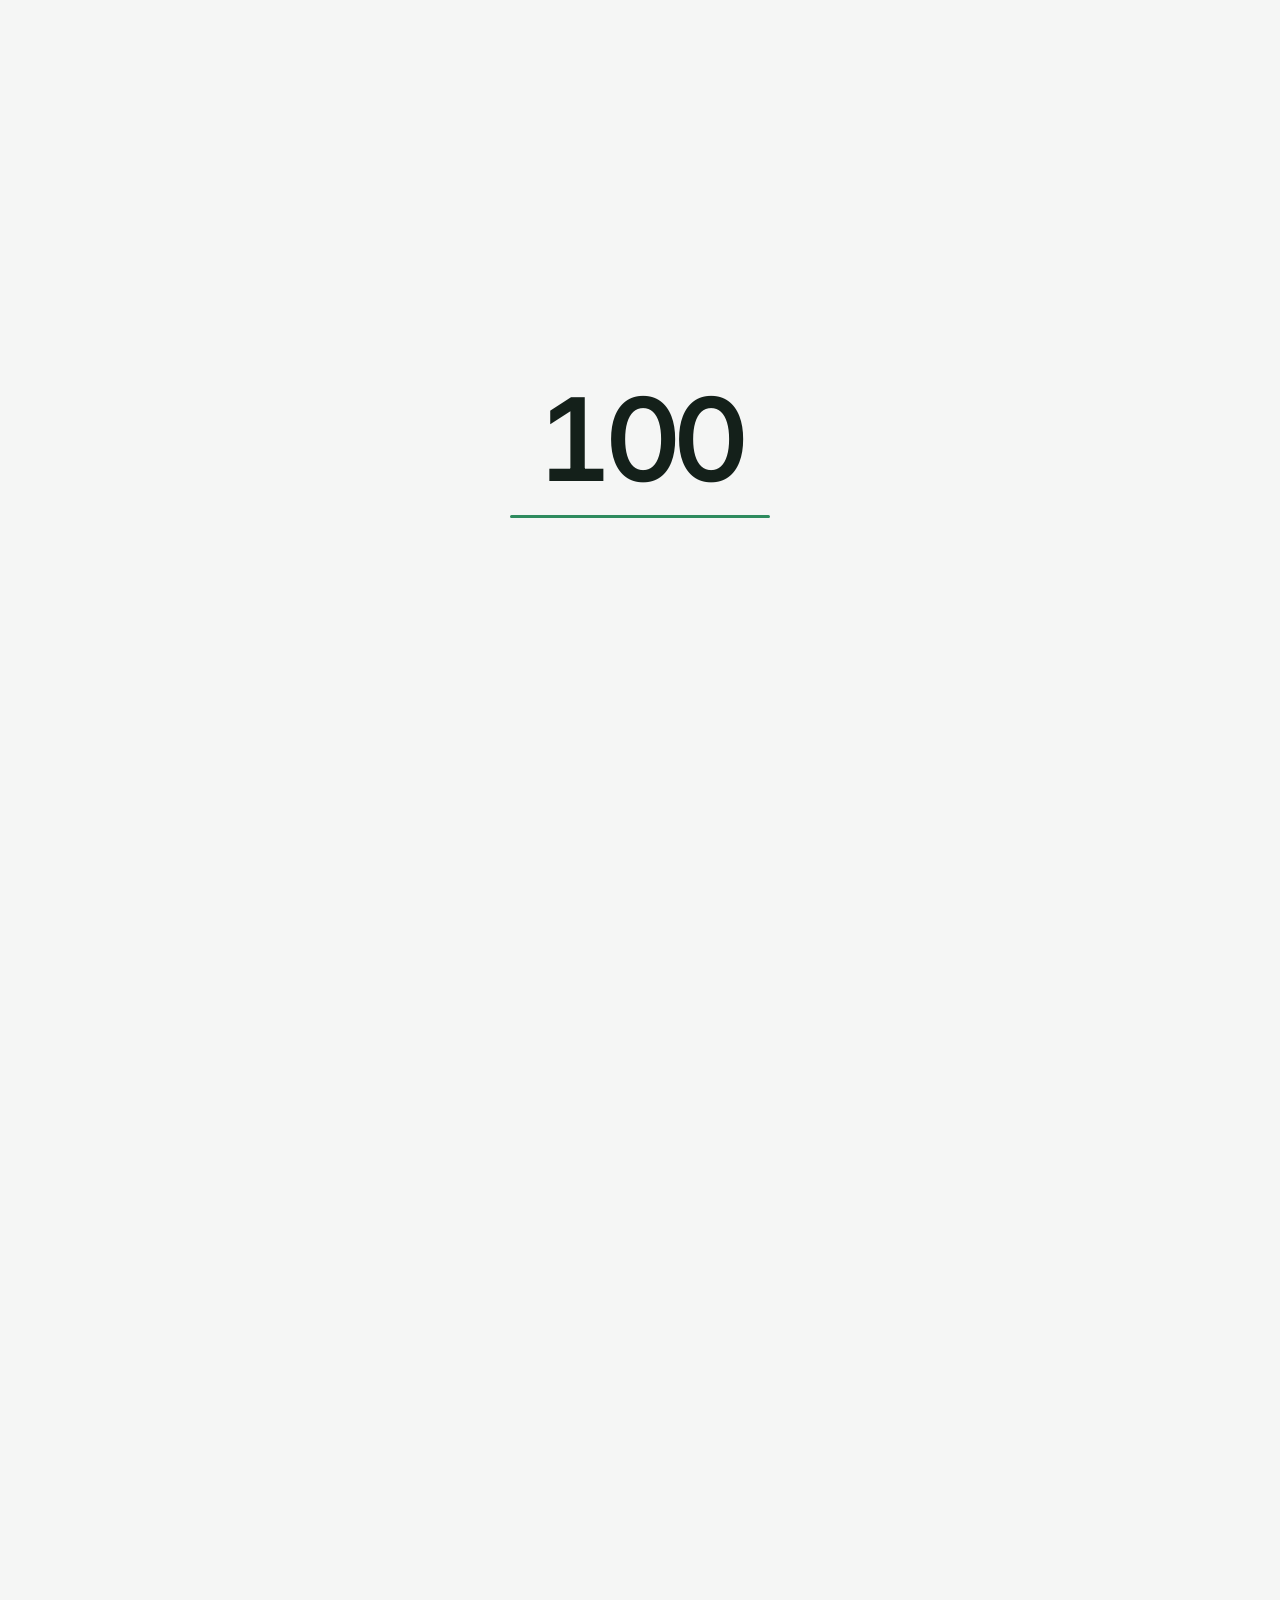
==== index.html @ 6e3428ca "file name changed" ====
<!DOCTYPE html>
<html lang="en">

<head>
    <meta charset="utf-8">
    <meta name="viewport" content="width=device-width, initial-scale=1, viewport-fit=cover">
    <title>Leecycle: waste, handled</title>
    <link rel="stylesheet" href="https://fonts.googleapis.com/css2?family=Inter:wght@400;500;600&display=swap">
    <style>
        :root {
            --hh: calc(64px + env(safe-area-inset-top, 0px));
            --bg: #f5f6f5;
            --ink: #14201a;
            --mute: #5d6b63;
            --g: #2e8b5e;
            --g2: #1d5a40;
            --mint: #d7efe2;
            --card: #fff;
            --line: rgba(20, 32, 26, .12);
            --glass: rgba(245, 246, 245, .74);
            color-scheme: light;
            box-sizing: border-box;
            padding-top: env(safe-area-inset-top, 0px);
            padding-bottom: env(safe-area-inset-bottom, 0px)
        }

        html {
            scroll-padding-top: env(safe-area-inset-top, 0px)
        }

        * {
            box-sizing: border-box;
            margin: 0
        }

        body {
            background: var(--bg);
            color: var(--ink);
            font: 400 17px/1.5 Inter, -apple-system, "SF Pro Text", "Helvetica Neue", Arial, sans-serif;
            -webkit-font-smoothing: antialiased;
            overflow-x: hidden
        }

        a {
            color: inherit;
            text-decoration: none
        }

        a:focus-visible,
        button:focus-visible {
            outline: 2px solid var(--g);
            outline-offset: 3px
        }

        /* preloader */
        #pre {
            position: fixed;
            inset: 0;
            z-index: 50;
            background: var(--bg);
            display: flex;
            flex-direction: column;
            align-items: center;
            justify-content: center;
            gap: 18px;
            transition: opacity .7s, visibility .7s
        }

        #pre.off {
            opacity: 0;
            visibility: hidden
        }

        #pre b {
            font: 600 clamp(48px, 9vw, 120px)/1 Inter, sans-serif;
            letter-spacing: -.05em;
            font-variant-numeric: tabular-nums
        }

        #pre i {
            display: block;
            width: min(260px, 60vw);
            height: 3px;
            border-radius: 3px;
            background: var(--line);
            overflow: hidden
        }

        #pre i u {
            display: block;
            height: 100%;
            width: 0;
            background: var(--g);
            transition: width .2s
        }

        /* header */
        header {
            height: var(--hh);
            position: fixed;
            top: 0;
            left: 0;
            right: 0;
            z-index: 20;
            padding: calc(14px + env(safe-area-inset-top, 0px)) clamp(18px, 4vw, 56px) 14px;
            display: flex;
            align-items: center;
            justify-content: space-between;
            background: var(--glass);
            backdrop-filter: saturate(180%) blur(18px);
            -webkit-backdrop-filter: saturate(180%) blur(18px);
            border-bottom: 1px solid var(--line);
            transform: translateY(-100%);
            transition: transform .9s .5s cubic-bezier(.2, .7, .2, 1)
        }

        .go header {
            transform: none
        }

        .logo {
            display: flex;
            align-items: center;
            gap: 10px;
            font-weight: 600;
            font-size: 19px;
            letter-spacing: -.02em
        }

        nav {
            display: flex;
            gap: 30px;
            font-size: 14px;
            color: var(--mute)
        }

        nav a:hover {
            color: var(--ink)
        }

        .pill {
            background: var(--ink);
            color: var(--bg);
            font-size: 14px;
            font-weight: 500;
            padding: 9px 18px;
            border-radius: 99px
        }

        /* story */
        #story {
            height: 1900vh;
            position: relative;
            margin-top: 64px
        }

        .stage {
            position: sticky;
            top: var(--hh);
            height: calc(100vh - var(--hh));
            overflow: hidden
        }

        #cv {
            position: absolute;
            inset: 0;
            width: 100%;
            height: 100%;
            display: block;
            z-index: 0;
            will-change: transform
        }

        .beat {
            position: absolute;
            top: 50%;
            width: min(25vw, 380px);
            z-index: 2;
            opacity: 0;
            margin-top: -10vh;
            will-change: transform, opacity
        }

        .beat.l {
            left: clamp(22px, 4vw, 72px)
        }

        .beat.r {
            right: clamp(22px, 4vw, 72px);
            text-align: left
        }

        .beat h2,
        .beat h1 {
            font-weight: 600;
            letter-spacing: -.05em;
            line-height: .96;
            font-size: clamp(34px, 4.4vw, 78px)
        }

        .beat h1 {
            font-size: clamp(40px, 4.8vw, 84px)
        }

        .beat p {
            margin-top: 22px;
            color: var(--mute);
            font-size: clamp(16px, 1.25vw, 20px);
            max-width: 30ch
        }

        .beat {
            color: #fff;
            text-shadow: 0 2px 24px rgba(0, 0, 0, .28)
        }

        .beat::before {
            content: "";
            position: absolute;
            top: -70vh;
            bottom: -70vh;
            width: 54vw;
            z-index: -1;
            pointer-events: none
        }

        .beat.l::before {
            left: -120px;
            background: linear-gradient(90deg, rgba(5, 26, 16, .68), rgba(5, 26, 16, .36) 55%, transparent)
        }

        .beat.r::before {
            right: -120px;
            background: linear-gradient(270deg, rgba(5, 26, 16, .68), rgba(5, 26, 16, .36) 55%, transparent)
        }

        .beat p {
            color: rgba(255, 255, 255, .88) !important
        }

        .btn.o {
            color: #fff !important;
            box-shadow: inset 0 0 0 1.5px rgba(255, 255, 255, .8)
        }

        #rail {
            position: absolute;
            right: clamp(10px, 1.4vw, 24px);
            top: 24%;
            bottom: 24%;
            width: 2px;
            background: rgba(255, 255, 255, .35);
            z-index: 3;
            border-radius: 2px;
            overflow: hidden
        }

        #rail i {
            display: block;
            height: 100%;
            background: #fff;
            transform-origin: top;
            transform: scaleY(0)
        }

        .s>*:not(svg) {
            position: relative
        }

        .ln {
            display: block;
            overflow: hidden;
            padding-bottom: .08em
        }

        .ln span {
            display: block;
            transform: translateY(110%);
            transition: transform 1.1s cubic-bezier(.2, .8, .2, 1)
        }

        .go .ln span {
            transform: none
        }

        .go .ln:nth-child(2) span {
            transition-delay: .12s
        }

        .go .ln:nth-child(3) span {
            transition-delay: .24s
        }

        .btns {
            display: flex;
            gap: 12px;
            margin-top: 28px;
            flex-wrap: wrap
        }

        .btn {
            background: var(--g);
            color: #fff;
            padding: 13px 24px;
            border-radius: 99px;
            font-weight: 500;
            font-size: 16px
        }

        .btn.o {
            background: transparent;
            color: var(--g2);
            box-shadow: inset 0 0 0 1.5px var(--g)
        }

        .hint {
            color: #fff !important;
            text-shadow: 0 1px 10px rgba(0, 0, 0, .55)
        }

        .hint {
            position: absolute;
            bottom: calc(22px + env(safe-area-inset-bottom, 0px));
            right: clamp(22px, 4vw, 72px);
            z-index: 3;
            font-size: 13px;
            color: var(--mute);
            display: flex;
            flex-direction: column;
            align-items: center;
            gap: 8px;
            transition: opacity .4s
        }

        .hint s {
            width: 1.5px;
            height: 34px;
            background: linear-gradient(var(--g), transparent);
            animation: dr 1.8s infinite
        }

        @keyframes dr {
            0% {
                transform: scaleY(0);
                transform-origin: top
            }

            50% {
                transform: scaleY(1);
                transform-origin: top
            }

            51% {
                transform-origin: bottom
            }

            100% {
                transform: scaleY(0);
                transform-origin: bottom
            }
        }

        /* sections */
        section.s {
            position: relative;
            padding: clamp(90px, 14vw, 200px) clamp(22px, 5vw, 84px)
        }

        .s h2 {
            font-size: clamp(40px, 6.4vw, 104px);
            font-weight: 600;
            letter-spacing: -.05em;
            line-height: .98;
            max-width: 14ch
        }

        .rows {
            margin-top: clamp(50px, 7vw, 100px);
            margin-left: auto;
            width: min(100%, 780px)
        }

        .row {
            display: grid;
            grid-template-columns: 1fr 1.6fr;
            gap: 24px;
            padding: 30px 0;
            border-top: 1px solid var(--line)
        }

        .row h3 {
            font-size: 24px;
            font-weight: 600;
            letter-spacing: -.03em
        }

        .row p {
            color: var(--mute)
        }

        .stats {
            display: flex;
            gap: clamp(30px, 7vw, 120px);
            flex-wrap: wrap;
            margin-top: clamp(60px, 8vw, 120px)
        }

        .stats b {
            display: block;
            font-size: clamp(44px, 6vw, 92px);
            font-weight: 600;
            letter-spacing: -.05em;
            line-height: 1
        }

        .stats span {
            color: var(--mute);
            font-size: 15px
        }

        .steps {
            display: grid;
            grid-template-columns: repeat(3, 1fr);
            gap: clamp(20px, 3vw, 48px);
            margin-top: clamp(50px, 7vw, 100px)
        }

        .steps div {
            border-top: 2px solid var(--g);
            padding-top: 22px
        }

        .steps i {
            font-style: normal;
            color: var(--g2);
            font-weight: 600
        }

        .steps h3 {
            font-size: 28px;
            font-weight: 600;
            letter-spacing: -.03em;
            margin: 10px 0
        }

        .steps p {
            color: var(--mute)
        }

        .big {
            font-size: clamp(30px, 4.4vw, 72px);
            font-weight: 600;
            letter-spacing: -.045em;
            line-height: 1.04;
            max-width: 20ch
        }

        summary {
            font-size: 22px;
            font-weight: 600;
            letter-spacing: -.02em;
            cursor: pointer;
            list-style: none;
            grid-column: 1/-1
        }

        details.row {
            display: block
        }

        details p {
            margin-top: 12px;
            max-width: 52ch
        }

        .cta {
            margin: 0 clamp(14px, 3vw, 48px);
            border-radius: 32px;
            background: var(--ink);
            color: var(--bg);
            text-align: center;
            padding: clamp(70px, 10vw, 150px) 24px;
            position: relative;
            overflow: hidden
        }

        .cta h2 {
            margin: 0 auto;
            max-width: 12ch
        }

        .cta p {
            margin: 22px auto 0;
            opacity: .7;
            max-width: 36ch
        }

        .cta .btns {
            justify-content: center
        }

        .cta .btn {
            background: var(--g);
            color: #06210f
        }

        footer {
            padding: 80px clamp(22px, 5vw, 84px) calc(40px + env(safe-area-inset-bottom, 0px));
            display: grid;
            grid-template-columns: 1.6fr 1fr 1fr 1fr;
            gap: 40px;
            font-size: 14px
        }

        footer p,
        footer a {
            color: var(--mute)
        }

        footer a {
            display: block;
            margin-top: 10px
        }

        footer a:hover {
            color: var(--ink)
        }

        footer h4 {
            font-weight: 600;
            font-size: 14px
        }

        .fine {
            grid-column: 1/-1;
            border-top: 1px solid var(--line);
            padding-top: 24px;
            color: var(--mute);
            display: flex;
            justify-content: space-between;
            flex-wrap: wrap;
            gap: 10px
        }

        @media(max-width:820px) {
            nav {
                display: none
            }

            #cv {
                inset: auto;
                top: 0;
                left: 0;
                height: 92vw
            }

            .beat {
                top: auto;
                bottom: calc(3vh + env(safe-area-inset-bottom, 0px));
                width: auto;
                left: 14px !important;
                right: 14px !important;
                margin: 0
            }

            .beat {
                color: var(--ink);
                text-shadow: none
            }

            .beat::before {
                display: none
            }

            .beat p {
                color: var(--mute) !important
            }

            .btn.o {
                color: var(--g2) !important;
                box-shadow: inset 0 0 0 1.5px var(--g)
            }

            #rail {
                display: none
            }

            .beat h1 {
                font-size: clamp(44px, 13vw, 70px)
            }

            .beat h2 {
                font-size: clamp(34px, 10vw, 56px)
            }

            .beat p {
                margin-top: 10px;
                font-size: 15px
            }

            footer {
                grid-template-columns: 1fr 1fr
            }

            .row {
                grid-template-columns: 1fr
            }

            .steps {
                grid-template-columns: 1fr
            }
        }

        @media(prefers-reduced-motion:reduce) {
            .ln span {
                transition: none
            }

            .hint s {
                animation: none
            }
        }
    </style>
</head>

<body>
    <div id="pre" aria-live="polite"><b id="pn">0</b><i><u id="pb"></u></i></div>
    <header>
        <a class="logo" href="#top"><svg width="30" height="30" viewBox="0 0 32 32" aria-hidden="true">
                <circle cx="16" cy="16" r="16" fill="#1f9d55" />
                <path d="M10 17a6 6 0 0 1 10-4.5M22 15a6 6 0 0 1-10 4.5" stroke="#fff" stroke-width="2.4" fill="none"
                    stroke-linecap="round" />
                <path d="M20.5 8.5v4.5H16M11.5 23.5V19H16" stroke="#fff" stroke-width="2.4" fill="none"
                    stroke-linecap="round" stroke-linejoin="round" />
            </svg>Leecycle</a>
        <nav><a href="#story">Product</a><a href="#how">How it works</a><a href="#numbers">Impact</a><a
                href="#faq">FAQ</a></nav>
        <a class="pill" href="#contact">Book a demo</a>
    </header>
    <main id="top">
        <div id="story">
            <div class="stage">
                <canvas id="cv" role="img"
                    aria-label="The Leecycle mascot suits up and transforms into the Leecycle truck"></canvas>
                <div class="beat l" data-s="0" data-e=".14" data-hero>
                    <div class="in">
                        <h1><span class="ln"><span>Waste,</span></span><span class="ln"><span>handled.</span></span>
                        </h1>
                        <p>Smarter collection for cities, campuses and businesses. Keep scrolling and watch it come to
                            life.</p>
                    </div>
                </div>
                <div class="beat r" data-s=".16" data-e=".31">
                    <div class="in">
                        <h2>Suited up for every pickup.</h2>
                        <p>Live bin sensors tell each crew where to go first, so no truck drives to a half-empty bin.
                        </p>
                    </div>
                </div>
                <div class="beat l" data-s=".33" data-e=".48">
                    <div class="in">
                        <h2>Built from the ground up.</h2>
                        <p>Every route runs on one platform: bins, trucks, crews and reports in the same place.</p>
                    </div>
                </div>
                <div class="beat r" data-s=".50" data-e=".65">
                    <div class="in">
                        <h2>One system. Every route.</h2>
                        <p>Routes rebuild each morning from real fill levels, traffic and crew availability.</p>
                    </div>
                </div>
                <div class="beat l" data-s=".67" data-e=".82">
                    <div class="in">
                        <h2>Smarter by design.</h2>
                        <p>Every pickup is logged and reported automatically. Less paperwork, cleaner streets.</p>
                    </div>
                </div>
                <div class="beat r" data-s=".84" data-e="1" data-last>
                    <div class="in">
                        <h2>Ready for the road.</h2>
                        <p>See Leecycle run on your own routes.</p>
                        <div class="btns"><a class="btn" href="#contact">Book a demo</a><a class="btn o"
                                href="#features">How it works</a></div>
                    </div>
                </div>
                <div id="rail"><i id="rf"></i></div>
                <div class="hint" id="hint"><span>Scroll</span><s></s></div>
            </div>
        </div>

        <section class="s" id="features">
            <svg class="sk" id="sn2"
                style="position:absolute;left:0;top:0;width:100%;height:100%;overflow:visible;pointer-events:none"
                viewBox="0 0 1000 800" preserveAspectRatio="none" aria-hidden="true">
                <path id="p3" d="M-40 80 C 200 -20, 300 300, 520 260 S 800 120, 900 400 S 700 700, 1060 720" fill="none"
                    stroke="var(--mint)" stroke-width="36" stroke-linecap="round" vector-effect="non-scaling-stroke" />
            </svg>
            <h2 style="position:relative">Built for every route.</h2>
            <div class="rows" style="position:relative">
                <div class="row">
                    <h3>Know before you go</h3>
                    <p>Sensors in every bin report how full they are, so crews collect what needs collecting and skip
                        what doesn’t.</p>
                </div>
                <div class="row">
                    <h3>Routes that rebuild</h3>
                    <p>Leecycle plans the day’s routes from live fill levels, traffic and crew availability, and updates
                        them as things change.</p>
                </div>
                <div class="row">
                    <h3>Reports without effort</h3>
                    <p>Every pickup is logged with a time, a place and a weight. Share monthly reports with a single
                        link.</p>
                </div>
            </div>
            <div class="stats" id="numbers" style="position:relative">
                <div><b>30%</b><span>fewer kilometres driven</span></div>
                <div><b>2×</b><span>faster reporting</span></div>
                <div><b>0</b><span>missed pickups on tracked routes</span></div>
            </div>
        </section>

        <section class="s" id="how">
            <svg class="sk"
                style="position:absolute;left:0;top:0;width:100%;height:100%;overflow:visible;pointer-events:none"
                viewBox="0 0 1000 600" preserveAspectRatio="none" aria-hidden="true">
                <path d="M1060 90 C 820 -30 560 230 700 330 C 840 420 960 220 780 150 C 560 70 300 330 -40 270"
                    fill="none" stroke="var(--g)" stroke-width="14" stroke-linecap="round"
                    vector-effect="non-scaling-stroke" opacity=".55" />
            </svg>
            <h2>From bin to report in three steps.</h2>
            <div class="steps">
                <div><i>1</i>
                    <h3>Connect</h3>
                    <p>Fit a small sensor to each bin. It takes about a minute and needs no wiring.</p>
                </div>
                <div><i>2</i>
                    <h3>Collect</h3>
                    <p>Crews get a route that updates through the day, so they only stop where a bin is ready.</p>
                </div>
                <div><i>3</i>
                    <h3>Report</h3>
                    <p>Pickup logs, weights and savings build themselves into a report you can share.</p>
                </div>
            </div>
        </section>
        <section class="s" id="who">
            <p class="big">For city teams, campuses, housing communities and the businesses that keep them running.</p>
            <div class="rows">
                <div class="row">
                    <h3>Cities</h3>
                    <p>Plan collection across wards and share clear service reports with residents.</p>
                </div>
                <div class="row">
                    <h3>Campuses</h3>
                    <p>Cover every building with fewer trips and quieter early mornings.</p>
                </div>
                <div class="row">
                    <h3>Businesses</h3>
                    <p>Prove your recycling numbers without chasing spreadsheets.</p>
                </div>
            </div>
        </section>
        <section class="s" id="quote">
            <svg class="sk"
                style="position:absolute;left:0;top:0;width:100%;height:100%;overflow:visible;pointer-events:none"
                viewBox="0 0 1000 600" preserveAspectRatio="none" aria-hidden="true">
                <path d="M-40 560 C 200 700 320 280 520 380 S 800 740 1060 380" fill="none" stroke="var(--mint)"
                    stroke-width="54" stroke-linecap="round" vector-effect="non-scaling-stroke" opacity="1" />
            </svg>
            <blockquote class="big">“Our crews stopped guessing. They drive to what’s full, and the reports write
                themselves.”</blockquote>
            <p style="margin-top:28px;color:var(--mute)">Operations lead, sample customer</p>
        </section>
        <section class="s" id="faq">
            <h2>Questions, answered.</h2>
            <div class="rows">
                <details class="row">
                    <summary>How long does setup take?</summary>
                    <p>Most teams are collecting on live routes within a week of the first sensor going on a bin.</p>
                </details>
                <details class="row">
                    <summary>Does it work with our existing trucks?</summary>
                    <p>Yes. Leecycle runs on any phone or tablet in the cab, so there’s nothing to install on the truck.
                    </p>
                </details>
                <details class="row">
                    <summary>Can we start with a few routes?</summary>
                    <p>Start with one route and add more when you’re ready. Pricing grows with you.</p>
                </details>
                <details class="row">
                    <summary>Who sees the data?</summary>
                    <p>Only the people you invite. You can export or delete your data at any time.</p>
                </details>
            </div>
        </section>

        <div class="cta" id="contact">
            <h2>Make your next pickup the easy one.</h2>
            <p>Tell us about your routes and we’ll show you what Leecycle can do in 20 minutes.</p>
            <div class="btns"><a class="btn" href="mailto:hello@leecycle.example">Book a demo</a></div>
        </div>
    </main>
    <footer>
        <div><a class="logo" href="#top" style="margin:0;color:var(--ink)">Leecycle</a>
            <p style="margin-top:14px;max-width:30ch">Smarter waste collection, built for the people who keep cities
                clean.</p>
        </div>
        <div>
            <h4>Product</h4><a href="#story">Overview</a><a href="#features">How it works</a><a
                href="#numbers">Impact</a>
        </div>
        <div>
            <h4>Company</h4><a href="#top">About</a><a href="#top">Careers</a><a href="#top">News</a>
        </div>
        <div>
            <h4>Contact</h4><a href="mailto:hello@leecycle.example">hello@leecycle.example</a><a href="#contact">Book a
                demo</a>
        </div>
        <div class="fine"><span>© 2026 Leecycle</span><span>Privacy · Terms</span></div>
    </footer>
    <script>
        const VID = "/_blob/b87059564c64f5544b1b62de376a21be", FR = 263, FPS = 24;
        const $ = s => document.querySelector(s), cl = (v, a, b) => Math.min(b, Math.max(a, v)), sm = v => { v = cl(v, 0, 1); return v * v * (3 - 2 * v) };
        const RM = matchMedia('(prefers-reduced-motion:reduce)').matches;
        const cv = $('#cv'), cx = cv.getContext('2d'), vd = document.createElement('video');
        vd.muted = true; vd.playsInline = true; vd.preload = 'auto'; vd.setAttribute('playsinline', '');
        let started = false, want = .5 / FPS, busy = false;
        function prog(v) { $('#pn').textContent = v; $('#pb').style.width = v + '%' }
        const xr = new XMLHttpRequest(); xr.open('GET', VID); xr.responseType = 'blob';
        xr.onprogress = e => { if (e.lengthComputable) prog(Math.round(e.loaded / e.total * 100)) };
        xr.onload = () => { vd.src = URL.createObjectURL(xr.response) }; xr.onerror = () => { vd.src = VID }; xr.send();
        vd.addEventListener('loadeddata', () => { prog(100); busy = true; vd.currentTime = want });
        vd.addEventListener('seeked', () => { busy = false; if (!started) { start(); return } paint(); if (Math.abs(vd.currentTime - want) > .01) go() });
        function go() { busy = true; vd.currentTime = want }
        function fit() { const r = cv.getBoundingClientRect(), d = Math.min(devicePixelRatio || 1, 2); cv.width = Math.round(r.width * d); cv.height = Math.round(r.height * d); cx.imageSmoothingQuality = 'high'; if (started) paint() }
        function paint() {
            const W = vd.videoWidth, H = vd.videoHeight, cw = cv.width, ch = cv.height, ar = cw / ch, vr = W / H;
            if (ar > vr) { cx.save(); cx.filter = 'blur(28px)'; cx.drawImage(vd, 0, 0, W, H, -40, -40, cw + 80, ch + 80); cx.restore(); const dw = ch * vr; cx.drawImage(vd, 0, 0, W, H, (cw - dw) / 2, 0, dw, ch) }
            else { const sw = H * ar; cx.drawImage(vd, (W - sw) / 2, 0, sw, H, 0, 0, cw, ch) }
        }
        function start() { started = true; fit(); paint(); setTimeout(() => { $('#pre').classList.add('off'); document.body.classList.add('go') }, 450) }
        addEventListener('resize', fit);
        const story = $('#story'), beats = [...document.querySelectorAll('.beat')], rf = $('#rf');
        const SK = [...document.querySelectorAll('.sk')].map(s => { const p = s.querySelector('path'), L = p.getTotalLength(); p.style.strokeDasharray = L; p.style.strokeDashoffset = L; return { p, L, sec: s.parentElement } });
        let cur = 0, mx = 0, my = 0, tx = 0, ty = 0;
        addEventListener('pointermove', e => { tx = e.clientX / innerWidth - .5; ty = e.clientY / innerHeight - .5 }, { passive: true });
        function tick() {
            const r = story.getBoundingClientRect(), H = story.offsetHeight - (innerHeight - 64), p = cl(-r.top / H, 0, 1);
            cur += (p - cur) * (RM ? 1 : .04); if (Math.abs(p - cur) < .0002) cur = p;
            mx += (tx - mx) * .06; my += (ty - my) * .06;
            if (started) { const fp = cl((cur - .03) / .87, 0, 1), w = (Math.round(fp * (FR - 1)) + .5) / FPS; if (w !== want) { want = w; if (!busy) go() } }
            cv.style.transform = 'scale(1.03) translate(' + (mx * -8) + 'px,' + (my * -5) + 'px)';
            rf.style.transform = 'scaleY(' + cur + ')';
            $('#hint').style.opacity = cur < .02 ? 1 : 0;
            beats.forEach(b => {
                const s = +b.dataset.s, e = +b.dataset.e, u = (cur - s) / (e - s), h = 'hero' in b.dataset, ls = 'last' in b.dataset,
                i = h ? 1 : sm(u / .2), o = ls ? 1 : sm((1 - u) / .2), op = u < 0 && !h ? 0 : Math.min(i, o), sd = b.classList.contains('l') ? 1 : -1;
                b.style.opacity = u > 1 ? 0 : op; b.style.transform = 'translateX(' + (-((1 - i) + (1 - o)) * 54 * sd) + 'px)';
                b.firstElementChild.style.transform = 'translate(' + (mx * 8) + 'px,' + (my * 5) + 'px)'; b.style.pointerEvents = op > .5 ? 'auto' : 'none'
            });
            SK.forEach(o => { const q = o.sec.getBoundingClientRect(), k = cl((innerHeight * .9 - q.top) / (q.height + innerHeight * .4), 0, 1); o.p.style.strokeDashoffset = o.L * (1 - sm(k * 1.2)) });
            requestAnimationFrame(tick)
        }
        requestAnimationFrame(tick);
    </script>
</body>

</html>
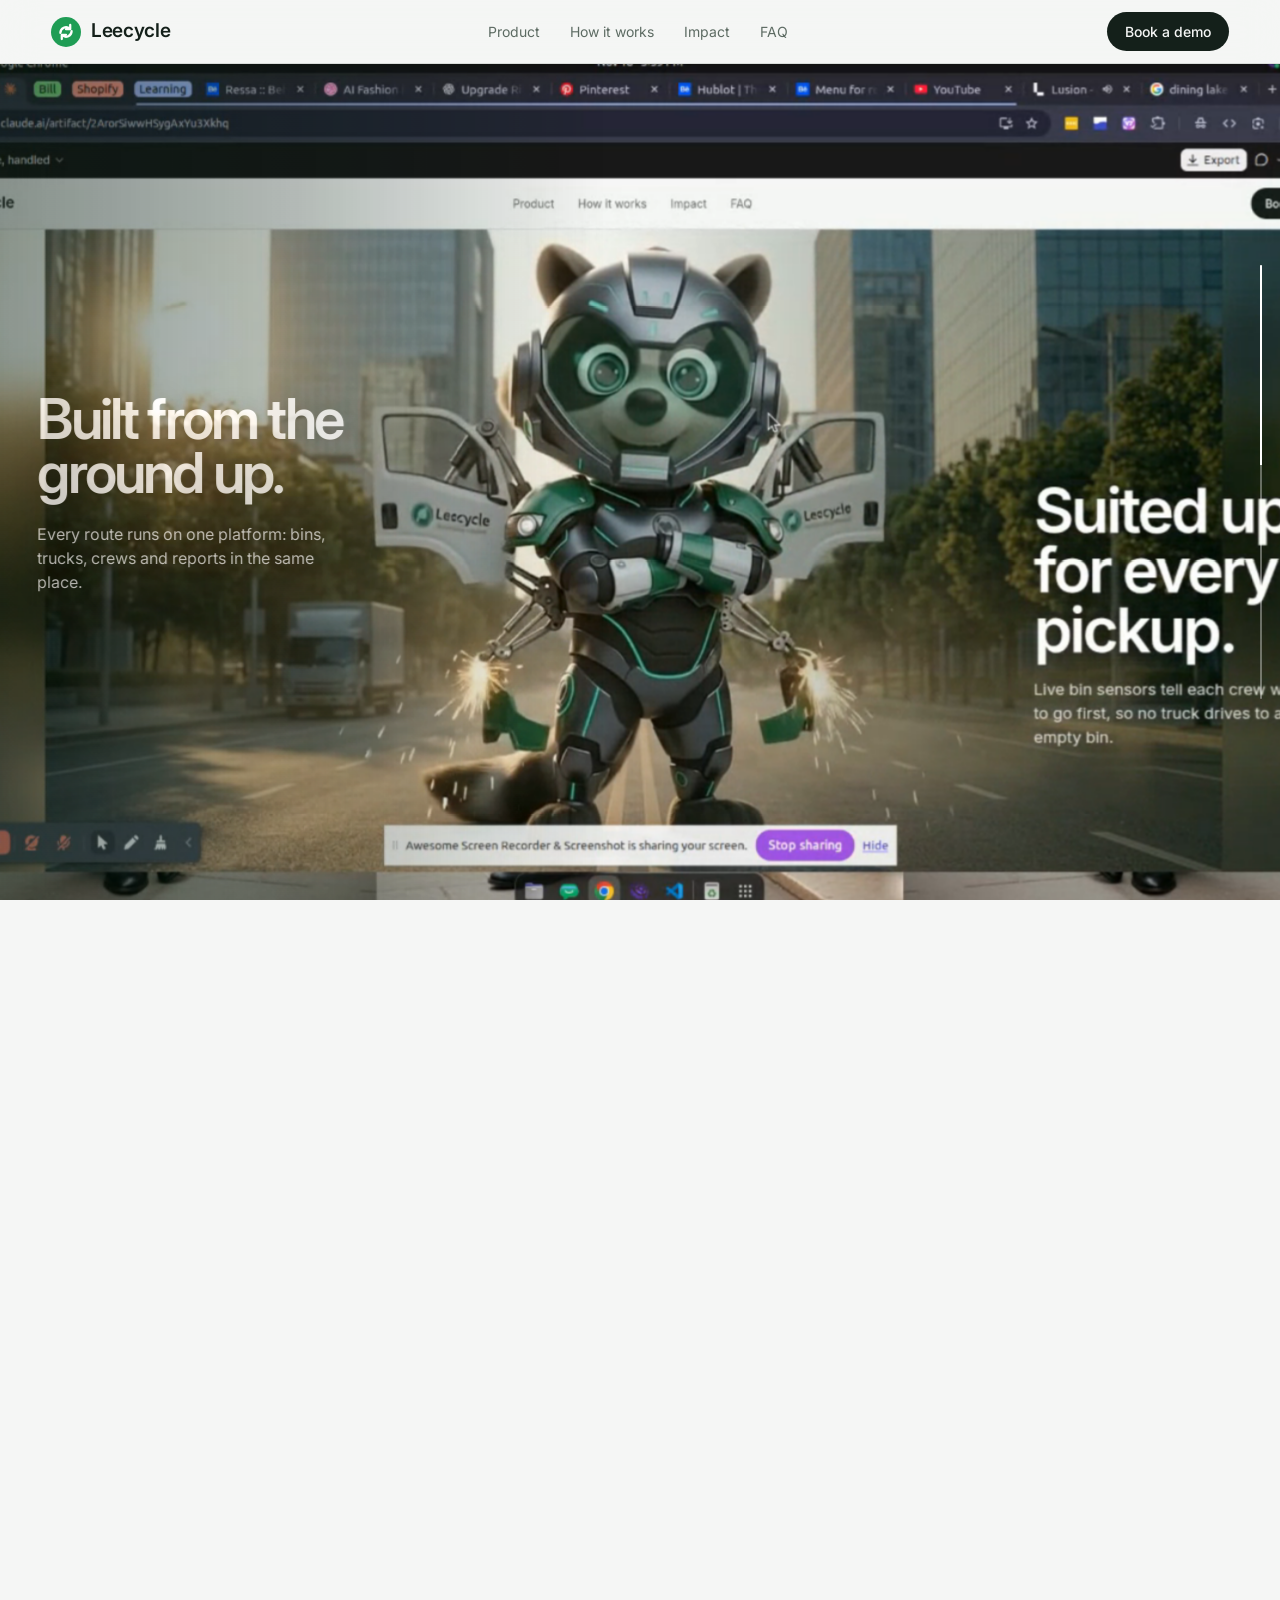
==== commit 8e1958f5: "update loader issue" ====
--- a/index.html
+++ b/index.html
@@ -158,7 +158,17 @@
             position: sticky;
             top: var(--hh);
             height: calc(100vh - var(--hh));
-            overflow: hidden
+            overflow: hidden;
+            background: var(--mint)
+        }
+
+        .media-fallback .beat {
+            color: var(--ink);
+            text-shadow: none
+        }
+
+        .media-fallback .beat p {
+            color: var(--mute) !important
         }
 
         #cv {
@@ -820,26 +830,59 @@
         <div class="fine"><span>© 2026 Leecycle</span><span>Privacy · Terms</span></div>
     </footer>
     <script>
-        const VID = "/_blob/b87059564c64f5544b1b62de376a21be", FR = 263, FPS = 24;
+        const VID = "Leecycle_%20waste%2C%20handled.webm", FR = 263, FPS = 24;
         const $ = s => document.querySelector(s), cl = (v, a, b) => Math.min(b, Math.max(a, v)), sm = v => { v = cl(v, 0, 1); return v * v * (3 - 2 * v) };
         const RM = matchMedia('(prefers-reduced-motion:reduce)').matches;
         const cv = $('#cv'), cx = cv.getContext('2d'), vd = document.createElement('video');
         vd.muted = true; vd.playsInline = true; vd.preload = 'auto'; vd.setAttribute('playsinline', '');
         let started = false, want = .5 / FPS, busy = false;
         function prog(v) { $('#pn').textContent = v; $('#pb').style.width = v + '%' }
-        const xr = new XMLHttpRequest(); xr.open('GET', VID); xr.responseType = 'blob';
-        xr.onprogress = e => { if (e.lengthComputable) prog(Math.round(e.loaded / e.total * 100)) };
-        xr.onload = () => { vd.src = URL.createObjectURL(xr.response) }; xr.onerror = () => { vd.src = VID }; xr.send();
-        vd.addEventListener('loadeddata', () => { prog(100); busy = true; vd.currentTime = want });
+        function fit() { const r = cv.getBoundingClientRect(), d = Math.min(devicePixelRatio || 1, 2); cv.width = Math.round(r.width * d); cv.height = Math.round(r.height * d); cx.imageSmoothingQuality = 'high'; if (started && vd.videoWidth) paint() }
+        function paint() {
+            const W = vd.videoWidth, H = vd.videoHeight, cw = cv.width, ch = cv.height, ar = cw / ch, vr = W / H;
+            if (!W || !H || !cw || !ch) return;
+            if (ar > vr) { cx.save(); cx.filter = 'blur(28px)'; cx.drawImage(vd, 0, 0, W, H, -40, -40, cw + 80, ch + 80); cx.restore(); const dw = ch * vr; cx.drawImage(vd, 0, 0, W, H, (cw - dw) / 2, 0, dw, ch) }
+            else { const sw = H * ar; cx.drawImage(vd, (W - sw) / 2, 0, sw, H, 0, 0, cw, ch) }
+        }
+        let startupTimer;
+        function start() {
+            prog(100);
+            if (!started) {
+                started = true;
+                clearTimeout(startupTimer);
+                fit();
+                if (!vd.videoWidth) document.body.classList.add('media-fallback');
+                document.body.classList.add('go');
+                setTimeout(() => $('#pre').classList.add('off'), 450);
+            }
+        }
+        const videoURL = new URL(VID, document.baseURI).href, xr = new XMLHttpRequest();
+        xr.open('GET', videoURL);
+        xr.responseType = 'blob';
+        xr.onprogress = e => { if (e.lengthComputable) prog(Math.min(99, Math.round(e.loaded / e.total * 100))) };
+        xr.onload = () => {
+            if ((xr.status >= 200 && xr.status < 300 || xr.status === 0) && xr.response && xr.response.size) {
+                vd.src = URL.createObjectURL(xr.response);
+            } else {
+                document.body.classList.add('media-fallback');
+                vd.src = videoURL;
+            }
+        };
+        xr.onerror = () => {
+            document.body.classList.add('media-fallback');
+            vd.src = videoURL;
+        };
+        xr.send();
+        vd.addEventListener('loadeddata', () => {
+            document.body.classList.remove('media-fallback');
+            start();
+            fit();
+            paint();
+        });
+        vd.addEventListener('error', () => { document.body.classList.add('media-fallback'); start() });
+        startupTimer = setTimeout(() => { document.body.classList.add('media-fallback'); start() }, 10000);
         vd.addEventListener('seeked', () => { busy = false; if (!started) { start(); return } paint(); if (Math.abs(vd.currentTime - want) > .01) go() });
         function go() { busy = true; vd.currentTime = want }
-        function fit() { const r = cv.getBoundingClientRect(), d = Math.min(devicePixelRatio || 1, 2); cv.width = Math.round(r.width * d); cv.height = Math.round(r.height * d); cx.imageSmoothingQuality = 'high'; if (started) paint() }
-        function paint() {
-            const W = vd.videoWidth, H = vd.videoHeight, cw = cv.width, ch = cv.height, ar = cw / ch, vr = W / H;
-            if (ar > vr) { cx.save(); cx.filter = 'blur(28px)'; cx.drawImage(vd, 0, 0, W, H, -40, -40, cw + 80, ch + 80); cx.restore(); const dw = ch * vr; cx.drawImage(vd, 0, 0, W, H, (cw - dw) / 2, 0, dw, ch) }
-            else { const sw = H * ar; cx.drawImage(vd, (W - sw) / 2, 0, sw, H, 0, 0, cw, ch) }
-        }
-        function start() { started = true; fit(); paint(); setTimeout(() => { $('#pre').classList.add('off'); document.body.classList.add('go') }, 450) }
         addEventListener('resize', fit);
         const story = $('#story'), beats = [...document.querySelectorAll('.beat')], rf = $('#rf');
         const SK = [...document.querySelectorAll('.sk')].map(s => { const p = s.querySelector('path'), L = p.getTotalLength(); p.style.strokeDasharray = L; p.style.strokeDashoffset = L; return { p, L, sec: s.parentElement } });
@@ -849,7 +892,7 @@
             const r = story.getBoundingClientRect(), H = story.offsetHeight - (innerHeight - 64), p = cl(-r.top / H, 0, 1);
             cur += (p - cur) * (RM ? 1 : .04); if (Math.abs(p - cur) < .0002) cur = p;
             mx += (tx - mx) * .06; my += (ty - my) * .06;
-            if (started) { const fp = cl((cur - .03) / .87, 0, 1), w = (Math.round(fp * (FR - 1)) + .5) / FPS; if (w !== want) { want = w; if (!busy) go() } }
+            if (started && vd.videoWidth) { const fp = cl((cur - .03) / .87, 0, 1), w = (Math.round(fp * (FR - 1)) + .5) / FPS; if (w !== want) { want = w; if (!busy) go() } }
             cv.style.transform = 'scale(1.03) translate(' + (mx * -8) + 'px,' + (my * -5) + 'px)';
             rf.style.transform = 'scaleY(' + cur + ')';
             $('#hint').style.opacity = cur < .02 ? 1 : 0;
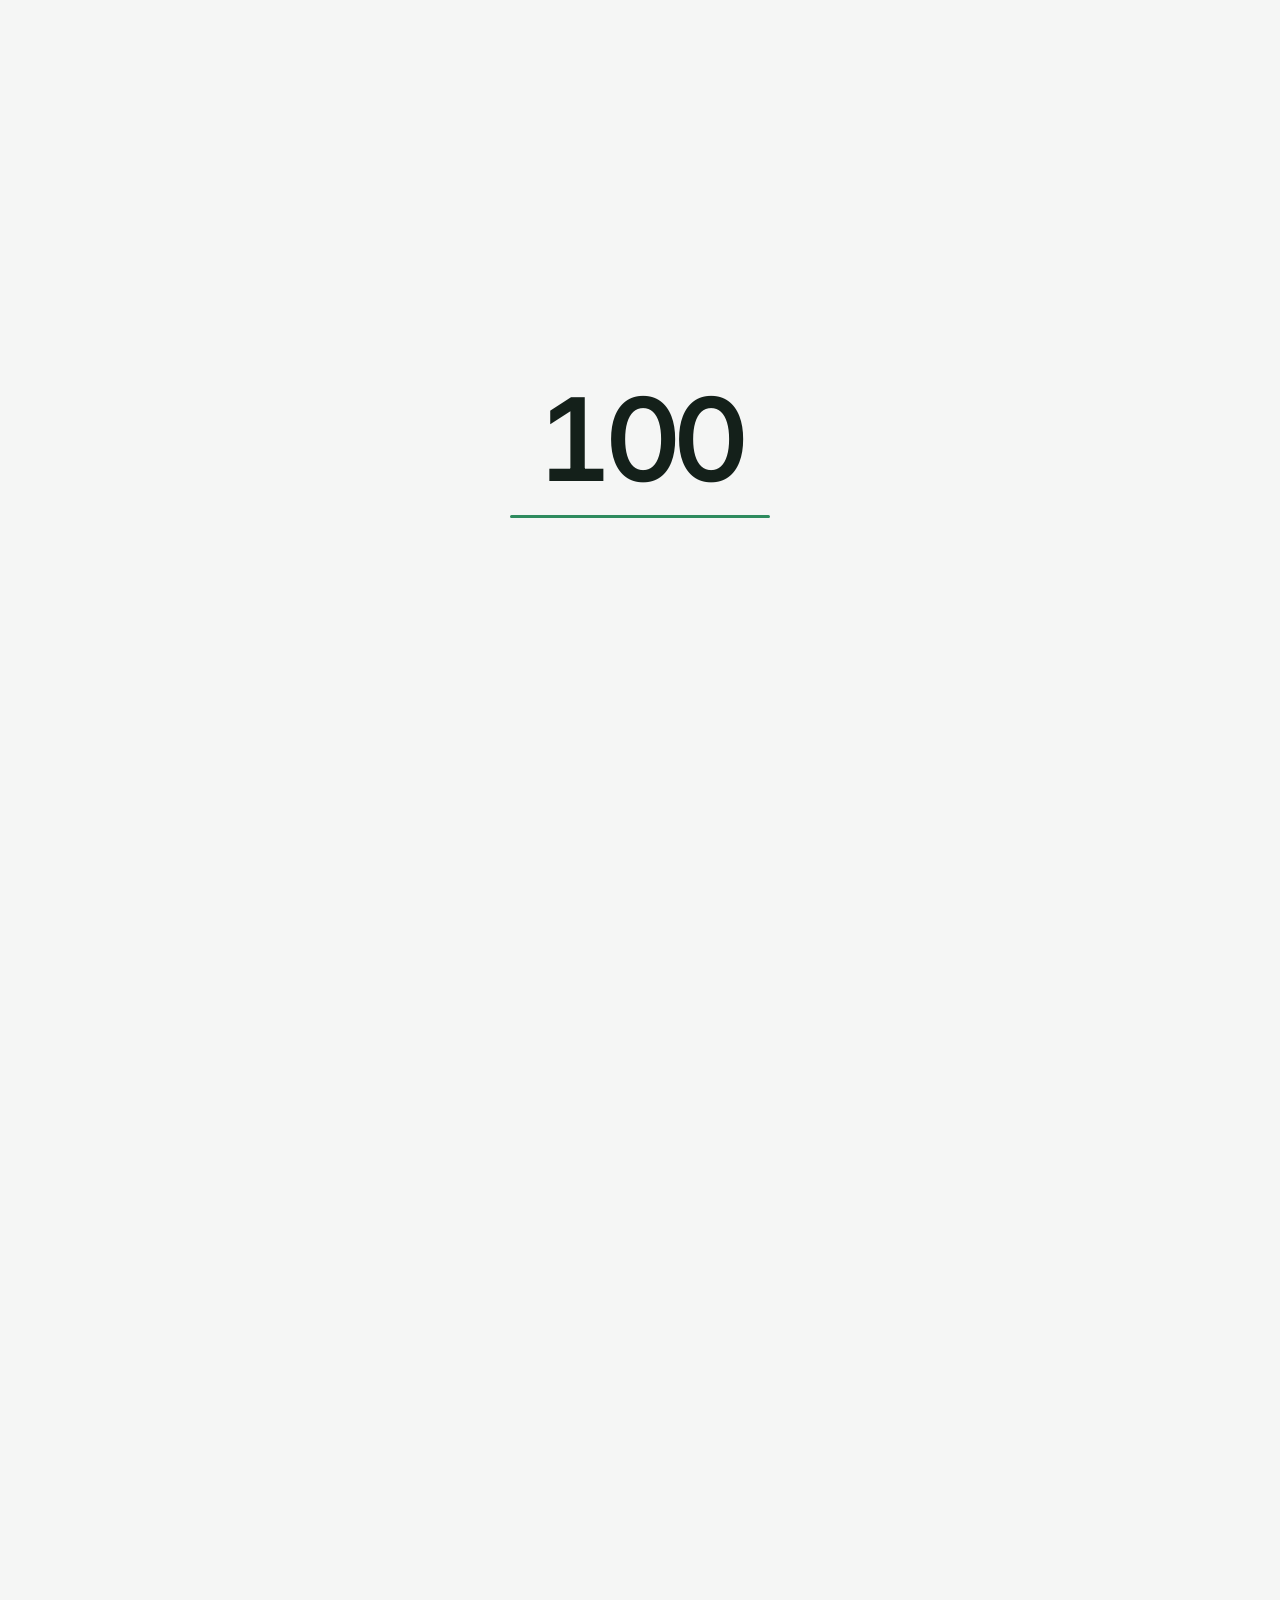
==== commit 776367f8: "update all new files." ====
--- a/index.html
+++ b/index.html
@@ -1,912 +1,82 @@
 <!DOCTYPE html>
-<html lang="en">
+<html lang="en"><head><meta charset="utf-8">
+<meta name="viewport" content="width=device-width, initial-scale=1, viewport-fit=cover">
+<title>Leecycle: waste, handled</title>
+<link rel="stylesheet" href="https://fonts.googleapis.com/css2?family=Inter:wght@400;500;600&display=swap">
+<link rel="stylesheet" href="css/style.css"></head><body>
+<div id="pre" aria-live="polite"><b id="pn">0</b><i><u id="pb"></u></i></div>
+<header>
+ <a class="logo" href="#top"><svg width="30" height="30" viewBox="0 0 32 32" aria-hidden="true"><circle cx="16" cy="16" r="16" fill="#1f9d55"/><path d="M10 17a6 6 0 0 1 10-4.5M22 15a6 6 0 0 1-10 4.5" stroke="#fff" stroke-width="2.4" fill="none" stroke-linecap="round"/><path d="M20.5 8.5v4.5H16M11.5 23.5V19H16" stroke="#fff" stroke-width="2.4" fill="none" stroke-linecap="round" stroke-linejoin="round"/></svg>Leecycle</a>
+ <nav><a href="#story">Product</a><a href="#how">How it works</a><a href="#numbers">Impact</a><a href="#faq">FAQ</a></nav>
+ <a class="pill" href="#contact">Book a demo</a>
+</header>
+<main id="top">
+<div id="story"><div class="stage">
+ <canvas id="cv" role="img" aria-label="The Leecycle mascot suits up and transforms into the Leecycle truck"></canvas>
+ <div class="beat l" data-s="0" data-e=".14" data-hero><div class="in">
+  <h1><span class="ln"><span>Waste,</span></span><span class="ln"><span>handled.</span></span></h1>
+  <p>Smarter collection for cities, campuses and businesses. Keep scrolling and watch it come to life.</p></div></div>
+ <div class="beat r" data-s=".16" data-e=".31"><div class="in"><h2>Suited up for every pickup.</h2><p>Live bin sensors tell each crew where to go first, so no truck drives to a half-empty bin.</p></div></div>
+ <div class="beat l" data-s=".33" data-e=".48"><div class="in"><h2>Built from the ground up.</h2><p>Every route runs on one platform: bins, trucks, crews and reports in the same place.</p></div></div>
+ <div class="beat r" data-s=".50" data-e=".65"><div class="in"><h2>One system. Every route.</h2><p>Routes rebuild each morning from real fill levels, traffic and crew availability.</p></div></div>
+ <div class="beat l" data-s=".67" data-e=".82"><div class="in"><h2>Smarter by design.</h2><p>Every pickup is logged and reported automatically. Less paperwork, cleaner streets.</p></div></div>
+ <div class="beat r" data-s=".84" data-e="1" data-last><div class="in"><h2>Ready for the road.</h2><p>See Leecycle run on your own routes.</p><div class="btns"><a class="btn" href="#contact">Book a demo</a><a class="btn o" href="#features">How it works</a></div></div></div>
+ <div id="rail"><i id="rf"></i></div>
+ <div class="hint" id="hint"><span>Scroll</span><s></s></div>
+</div></div>
 
-<head>
-    <meta charset="utf-8">
-    <meta name="viewport" content="width=device-width, initial-scale=1, viewport-fit=cover">
-    <title>Leecycle: waste, handled</title>
-    <link rel="stylesheet" href="https://fonts.googleapis.com/css2?family=Inter:wght@400;500;600&display=swap">
-    <style>
-        :root {
-            --hh: calc(64px + env(safe-area-inset-top, 0px));
-            --bg: #f5f6f5;
-            --ink: #14201a;
-            --mute: #5d6b63;
-            --g: #2e8b5e;
-            --g2: #1d5a40;
-            --mint: #d7efe2;
-            --card: #fff;
-            --line: rgba(20, 32, 26, .12);
-            --glass: rgba(245, 246, 245, .74);
-            color-scheme: light;
-            box-sizing: border-box;
-            padding-top: env(safe-area-inset-top, 0px);
-            padding-bottom: env(safe-area-inset-bottom, 0px)
-        }
+<section class="s" id="features">
+ <svg class="sk" id="sn2" style="position:absolute;left:0;top:0;width:100%;height:100%;overflow:visible;pointer-events:none" viewBox="0 0 1000 800" preserveAspectRatio="none" aria-hidden="true"><path id="p3" d="M-40 80 C 200 -20, 300 300, 520 260 S 800 120, 900 400 S 700 700, 1060 720" fill="none" stroke="var(--mint)" stroke-width="36" stroke-linecap="round" vector-effect="non-scaling-stroke"/></svg>
+ <h2 style="position:relative">Built for every route.</h2>
+ <div class="rows" style="position:relative">
+  <div class="row"><h3>Know before you go</h3><p>Sensors in every bin report how full they are, so crews collect what needs collecting and skip what doesn’t.</p></div>
+  <div class="row"><h3>Routes that rebuild</h3><p>Leecycle plans the day’s routes from live fill levels, traffic and crew availability, and updates them as things change.</p></div>
+  <div class="row"><h3>Reports without effort</h3><p>Every pickup is logged with a time, a place and a weight. Share monthly reports with a single link.</p></div>
+ </div>
+ <div class="stats" id="numbers" style="position:relative">
+  <div><b>30%</b><span>fewer kilometres driven</span></div><div><b>2×</b><span>faster reporting</span></div><div><b>0</b><span>missed pickups on tracked routes</span></div>
+ </div>
+</section>
 
-        html {
-            scroll-padding-top: env(safe-area-inset-top, 0px)
-        }
+<section class="s" id="how">
+ <svg class="sk" style="position:absolute;left:0;top:0;width:100%;height:100%;overflow:visible;pointer-events:none" viewBox="0 0 1000 600" preserveAspectRatio="none" aria-hidden="true"><path d="M1060 90 C 820 -30 560 230 700 330 C 840 420 960 220 780 150 C 560 70 300 330 -40 270" fill="none" stroke="var(--g)" stroke-width="14" stroke-linecap="round" vector-effect="non-scaling-stroke" opacity=".55"/></svg>
+ <h2>From bin to report in three steps.</h2>
+ <div class="steps">
+  <div><i>1</i><h3>Connect</h3><p>Fit a small sensor to each bin. It takes about a minute and needs no wiring.</p></div>
+  <div><i>2</i><h3>Collect</h3><p>Crews get a route that updates through the day, so they only stop where a bin is ready.</p></div>
+  <div><i>3</i><h3>Report</h3><p>Pickup logs, weights and savings build themselves into a report you can share.</p></div>
+ </div>
+</section>
+<section class="s" id="who">
+ <p class="big">For city teams, campuses, housing communities and the businesses that keep them running.</p>
+ <div class="rows"><div class="row"><h3>Cities</h3><p>Plan collection across wards and share clear service reports with residents.</p></div><div class="row"><h3>Campuses</h3><p>Cover every building with fewer trips and quieter early mornings.</p></div><div class="row"><h3>Businesses</h3><p>Prove your recycling numbers without chasing spreadsheets.</p></div></div>
+</section>
+<section class="s" id="quote">
+ <svg class="sk" style="position:absolute;left:0;top:0;width:100%;height:100%;overflow:visible;pointer-events:none" viewBox="0 0 1000 600" preserveAspectRatio="none" aria-hidden="true"><path d="M-40 560 C 200 700 320 280 520 380 S 800 740 1060 380" fill="none" stroke="var(--mint)" stroke-width="54" stroke-linecap="round" vector-effect="non-scaling-stroke" opacity="1"/></svg>
+ <blockquote class="big">“Our crews stopped guessing. They drive to what’s full, and the reports write themselves.”</blockquote>
+ <p style="margin-top:28px;color:var(--mute)">Operations lead, sample customer</p>
+</section>
+<section class="s" id="faq">
+ <h2>Questions, answered.</h2>
+ <div class="rows">
+  <details class="row"><summary>How long does setup take?</summary><p>Most teams are collecting on live routes within a week of the first sensor going on a bin.</p></details>
+  <details class="row"><summary>Does it work with our existing trucks?</summary><p>Yes. Leecycle runs on any phone or tablet in the cab, so there’s nothing to install on the truck.</p></details>
+  <details class="row"><summary>Can we start with a few routes?</summary><p>Start with one route and add more when you’re ready. Pricing grows with you.</p></details>
+  <details class="row"><summary>Who sees the data?</summary><p>Only the people you invite. You can export or delete your data at any time.</p></details>
+ </div>
+</section>
 
-        * {
-            box-sizing: border-box;
-            margin: 0
-        }
-
-        body {
-            background: var(--bg);
-            color: var(--ink);
-            font: 400 17px/1.5 Inter, -apple-system, "SF Pro Text", "Helvetica Neue", Arial, sans-serif;
-            -webkit-font-smoothing: antialiased;
-            overflow-x: hidden
-        }
-
-        a {
-            color: inherit;
-            text-decoration: none
-        }
-
-        a:focus-visible,
-        button:focus-visible {
-            outline: 2px solid var(--g);
-            outline-offset: 3px
-        }
-
-        /* preloader */
-        #pre {
-            position: fixed;
-            inset: 0;
-            z-index: 50;
-            background: var(--bg);
-            display: flex;
-            flex-direction: column;
-            align-items: center;
-            justify-content: center;
-            gap: 18px;
-            transition: opacity .7s, visibility .7s
-        }
-
-        #pre.off {
-            opacity: 0;
-            visibility: hidden
-        }
-
-        #pre b {
-            font: 600 clamp(48px, 9vw, 120px)/1 Inter, sans-serif;
-            letter-spacing: -.05em;
-            font-variant-numeric: tabular-nums
-        }
-
-        #pre i {
-            display: block;
-            width: min(260px, 60vw);
-            height: 3px;
-            border-radius: 3px;
-            background: var(--line);
-            overflow: hidden
-        }
-
-        #pre i u {
-            display: block;
-            height: 100%;
-            width: 0;
-            background: var(--g);
-            transition: width .2s
-        }
-
-        /* header */
-        header {
-            height: var(--hh);
-            position: fixed;
-            top: 0;
-            left: 0;
-            right: 0;
-            z-index: 20;
-            padding: calc(14px + env(safe-area-inset-top, 0px)) clamp(18px, 4vw, 56px) 14px;
-            display: flex;
-            align-items: center;
-            justify-content: space-between;
-            background: var(--glass);
-            backdrop-filter: saturate(180%) blur(18px);
-            -webkit-backdrop-filter: saturate(180%) blur(18px);
-            border-bottom: 1px solid var(--line);
-            transform: translateY(-100%);
-            transition: transform .9s .5s cubic-bezier(.2, .7, .2, 1)
-        }
-
-        .go header {
-            transform: none
-        }
-
-        .logo {
-            display: flex;
-            align-items: center;
-            gap: 10px;
-            font-weight: 600;
-            font-size: 19px;
-            letter-spacing: -.02em
-        }
-
-        nav {
-            display: flex;
-            gap: 30px;
-            font-size: 14px;
-            color: var(--mute)
-        }
-
-        nav a:hover {
-            color: var(--ink)
-        }
-
-        .pill {
-            background: var(--ink);
-            color: var(--bg);
-            font-size: 14px;
-            font-weight: 500;
-            padding: 9px 18px;
-            border-radius: 99px
-        }
-
-        /* story */
-        #story {
-            height: 1900vh;
-            position: relative;
-            margin-top: 64px
-        }
-
-        .stage {
-            position: sticky;
-            top: var(--hh);
-            height: calc(100vh - var(--hh));
-            overflow: hidden;
-            background: var(--mint)
-        }
-
-        .media-fallback .beat {
-            color: var(--ink);
-            text-shadow: none
-        }
-
-        .media-fallback .beat p {
-            color: var(--mute) !important
-        }
-
-        #cv {
-            position: absolute;
-            inset: 0;
-            width: 100%;
-            height: 100%;
-            display: block;
-            z-index: 0;
-            will-change: transform
-        }
-
-        .beat {
-            position: absolute;
-            top: 50%;
-            width: min(25vw, 380px);
-            z-index: 2;
-            opacity: 0;
-            margin-top: -10vh;
-            will-change: transform, opacity
-        }
-
-        .beat.l {
-            left: clamp(22px, 4vw, 72px)
-        }
-
-        .beat.r {
-            right: clamp(22px, 4vw, 72px);
-            text-align: left
-        }
-
-        .beat h2,
-        .beat h1 {
-            font-weight: 600;
-            letter-spacing: -.05em;
-            line-height: .96;
-            font-size: clamp(34px, 4.4vw, 78px)
-        }
-
-        .beat h1 {
-            font-size: clamp(40px, 4.8vw, 84px)
-        }
-
-        .beat p {
-            margin-top: 22px;
-            color: var(--mute);
-            font-size: clamp(16px, 1.25vw, 20px);
-            max-width: 30ch
-        }
-
-        .beat {
-            color: #fff;
-            text-shadow: 0 2px 24px rgba(0, 0, 0, .28)
-        }
-
-        .beat::before {
-            content: "";
-            position: absolute;
-            top: -70vh;
-            bottom: -70vh;
-            width: 54vw;
-            z-index: -1;
-            pointer-events: none
-        }
-
-        .beat.l::before {
-            left: -120px;
-            background: linear-gradient(90deg, rgba(5, 26, 16, .68), rgba(5, 26, 16, .36) 55%, transparent)
-        }
-
-        .beat.r::before {
-            right: -120px;
-            background: linear-gradient(270deg, rgba(5, 26, 16, .68), rgba(5, 26, 16, .36) 55%, transparent)
-        }
-
-        .beat p {
-            color: rgba(255, 255, 255, .88) !important
-        }
-
-        .btn.o {
-            color: #fff !important;
-            box-shadow: inset 0 0 0 1.5px rgba(255, 255, 255, .8)
-        }
-
-        #rail {
-            position: absolute;
-            right: clamp(10px, 1.4vw, 24px);
-            top: 24%;
-            bottom: 24%;
-            width: 2px;
-            background: rgba(255, 255, 255, .35);
-            z-index: 3;
-            border-radius: 2px;
-            overflow: hidden
-        }
-
-        #rail i {
-            display: block;
-            height: 100%;
-            background: #fff;
-            transform-origin: top;
-            transform: scaleY(0)
-        }
-
-        .s>*:not(svg) {
-            position: relative
-        }
-
-        .ln {
-            display: block;
-            overflow: hidden;
-            padding-bottom: .08em
-        }
-
-        .ln span {
-            display: block;
-            transform: translateY(110%);
-            transition: transform 1.1s cubic-bezier(.2, .8, .2, 1)
-        }
-
-        .go .ln span {
-            transform: none
-        }
-
-        .go .ln:nth-child(2) span {
-            transition-delay: .12s
-        }
-
-        .go .ln:nth-child(3) span {
-            transition-delay: .24s
-        }
-
-        .btns {
-            display: flex;
-            gap: 12px;
-            margin-top: 28px;
-            flex-wrap: wrap
-        }
-
-        .btn {
-            background: var(--g);
-            color: #fff;
-            padding: 13px 24px;
-            border-radius: 99px;
-            font-weight: 500;
-            font-size: 16px
-        }
-
-        .btn.o {
-            background: transparent;
-            color: var(--g2);
-            box-shadow: inset 0 0 0 1.5px var(--g)
-        }
-
-        .hint {
-            color: #fff !important;
-            text-shadow: 0 1px 10px rgba(0, 0, 0, .55)
-        }
-
-        .hint {
-            position: absolute;
-            bottom: calc(22px + env(safe-area-inset-bottom, 0px));
-            right: clamp(22px, 4vw, 72px);
-            z-index: 3;
-            font-size: 13px;
-            color: var(--mute);
-            display: flex;
-            flex-direction: column;
-            align-items: center;
-            gap: 8px;
-            transition: opacity .4s
-        }
-
-        .hint s {
-            width: 1.5px;
-            height: 34px;
-            background: linear-gradient(var(--g), transparent);
-            animation: dr 1.8s infinite
-        }
-
-        @keyframes dr {
-            0% {
-                transform: scaleY(0);
-                transform-origin: top
-            }
-
-            50% {
-                transform: scaleY(1);
-                transform-origin: top
-            }
-
-            51% {
-                transform-origin: bottom
-            }
-
-            100% {
-                transform: scaleY(0);
-                transform-origin: bottom
-            }
-        }
-
-        /* sections */
-        section.s {
-            position: relative;
-            padding: clamp(90px, 14vw, 200px) clamp(22px, 5vw, 84px)
-        }
-
-        .s h2 {
-            font-size: clamp(40px, 6.4vw, 104px);
-            font-weight: 600;
-            letter-spacing: -.05em;
-            line-height: .98;
-            max-width: 14ch
-        }
-
-        .rows {
-            margin-top: clamp(50px, 7vw, 100px);
-            margin-left: auto;
-            width: min(100%, 780px)
-        }
-
-        .row {
-            display: grid;
-            grid-template-columns: 1fr 1.6fr;
-            gap: 24px;
-            padding: 30px 0;
-            border-top: 1px solid var(--line)
-        }
-
-        .row h3 {
-            font-size: 24px;
-            font-weight: 600;
-            letter-spacing: -.03em
-        }
-
-        .row p {
-            color: var(--mute)
-        }
-
-        .stats {
-            display: flex;
-            gap: clamp(30px, 7vw, 120px);
-            flex-wrap: wrap;
-            margin-top: clamp(60px, 8vw, 120px)
-        }
-
-        .stats b {
-            display: block;
-            font-size: clamp(44px, 6vw, 92px);
-            font-weight: 600;
-            letter-spacing: -.05em;
-            line-height: 1
-        }
-
-        .stats span {
-            color: var(--mute);
-            font-size: 15px
-        }
-
-        .steps {
-            display: grid;
-            grid-template-columns: repeat(3, 1fr);
-            gap: clamp(20px, 3vw, 48px);
-            margin-top: clamp(50px, 7vw, 100px)
-        }
-
-        .steps div {
-            border-top: 2px solid var(--g);
-            padding-top: 22px
-        }
-
-        .steps i {
-            font-style: normal;
-            color: var(--g2);
-            font-weight: 600
-        }
-
-        .steps h3 {
-            font-size: 28px;
-            font-weight: 600;
-            letter-spacing: -.03em;
-            margin: 10px 0
-        }
-
-        .steps p {
-            color: var(--mute)
-        }
-
-        .big {
-            font-size: clamp(30px, 4.4vw, 72px);
-            font-weight: 600;
-            letter-spacing: -.045em;
-            line-height: 1.04;
-            max-width: 20ch
-        }
-
-        summary {
-            font-size: 22px;
-            font-weight: 600;
-            letter-spacing: -.02em;
-            cursor: pointer;
-            list-style: none;
-            grid-column: 1/-1
-        }
-
-        details.row {
-            display: block
-        }
-
-        details p {
-            margin-top: 12px;
-            max-width: 52ch
-        }
-
-        .cta {
-            margin: 0 clamp(14px, 3vw, 48px);
-            border-radius: 32px;
-            background: var(--ink);
-            color: var(--bg);
-            text-align: center;
-            padding: clamp(70px, 10vw, 150px) 24px;
-            position: relative;
-            overflow: hidden
-        }
-
-        .cta h2 {
-            margin: 0 auto;
-            max-width: 12ch
-        }
-
-        .cta p {
-            margin: 22px auto 0;
-            opacity: .7;
-            max-width: 36ch
-        }
-
-        .cta .btns {
-            justify-content: center
-        }
-
-        .cta .btn {
-            background: var(--g);
-            color: #06210f
-        }
-
-        footer {
-            padding: 80px clamp(22px, 5vw, 84px) calc(40px + env(safe-area-inset-bottom, 0px));
-            display: grid;
-            grid-template-columns: 1.6fr 1fr 1fr 1fr;
-            gap: 40px;
-            font-size: 14px
-        }
-
-        footer p,
-        footer a {
-            color: var(--mute)
-        }
-
-        footer a {
-            display: block;
-            margin-top: 10px
-        }
-
-        footer a:hover {
-            color: var(--ink)
-        }
-
-        footer h4 {
-            font-weight: 600;
-            font-size: 14px
-        }
-
-        .fine {
-            grid-column: 1/-1;
-            border-top: 1px solid var(--line);
-            padding-top: 24px;
-            color: var(--mute);
-            display: flex;
-            justify-content: space-between;
-            flex-wrap: wrap;
-            gap: 10px
-        }
-
-        @media(max-width:820px) {
-            nav {
-                display: none
-            }
-
-            #cv {
-                inset: auto;
-                top: 0;
-                left: 0;
-                height: 92vw
-            }
-
-            .beat {
-                top: auto;
-                bottom: calc(3vh + env(safe-area-inset-bottom, 0px));
-                width: auto;
-                left: 14px !important;
-                right: 14px !important;
-                margin: 0
-            }
-
-            .beat {
-                color: var(--ink);
-                text-shadow: none
-            }
-
-            .beat::before {
-                display: none
-            }
-
-            .beat p {
-                color: var(--mute) !important
-            }
-
-            .btn.o {
-                color: var(--g2) !important;
-                box-shadow: inset 0 0 0 1.5px var(--g)
-            }
-
-            #rail {
-                display: none
-            }
-
-            .beat h1 {
-                font-size: clamp(44px, 13vw, 70px)
-            }
-
-            .beat h2 {
-                font-size: clamp(34px, 10vw, 56px)
-            }
-
-            .beat p {
-                margin-top: 10px;
-                font-size: 15px
-            }
-
-            footer {
-                grid-template-columns: 1fr 1fr
-            }
-
-            .row {
-                grid-template-columns: 1fr
-            }
-
-            .steps {
-                grid-template-columns: 1fr
-            }
-        }
-
-        @media(prefers-reduced-motion:reduce) {
-            .ln span {
-                transition: none
-            }
-
-            .hint s {
-                animation: none
-            }
-        }
-    </style>
-</head>
-
-<body>
-    <div id="pre" aria-live="polite"><b id="pn">0</b><i><u id="pb"></u></i></div>
-    <header>
-        <a class="logo" href="#top"><svg width="30" height="30" viewBox="0 0 32 32" aria-hidden="true">
-                <circle cx="16" cy="16" r="16" fill="#1f9d55" />
-                <path d="M10 17a6 6 0 0 1 10-4.5M22 15a6 6 0 0 1-10 4.5" stroke="#fff" stroke-width="2.4" fill="none"
-                    stroke-linecap="round" />
-                <path d="M20.5 8.5v4.5H16M11.5 23.5V19H16" stroke="#fff" stroke-width="2.4" fill="none"
-                    stroke-linecap="round" stroke-linejoin="round" />
-            </svg>Leecycle</a>
-        <nav><a href="#story">Product</a><a href="#how">How it works</a><a href="#numbers">Impact</a><a
-                href="#faq">FAQ</a></nav>
-        <a class="pill" href="#contact">Book a demo</a>
-    </header>
-    <main id="top">
-        <div id="story">
-            <div class="stage">
-                <canvas id="cv" role="img"
-                    aria-label="The Leecycle mascot suits up and transforms into the Leecycle truck"></canvas>
-                <div class="beat l" data-s="0" data-e=".14" data-hero>
-                    <div class="in">
-                        <h1><span class="ln"><span>Waste,</span></span><span class="ln"><span>handled.</span></span>
-                        </h1>
-                        <p>Smarter collection for cities, campuses and businesses. Keep scrolling and watch it come to
-                            life.</p>
-                    </div>
-                </div>
-                <div class="beat r" data-s=".16" data-e=".31">
-                    <div class="in">
-                        <h2>Suited up for every pickup.</h2>
-                        <p>Live bin sensors tell each crew where to go first, so no truck drives to a half-empty bin.
-                        </p>
-                    </div>
-                </div>
-                <div class="beat l" data-s=".33" data-e=".48">
-                    <div class="in">
-                        <h2>Built from the ground up.</h2>
-                        <p>Every route runs on one platform: bins, trucks, crews and reports in the same place.</p>
-                    </div>
-                </div>
-                <div class="beat r" data-s=".50" data-e=".65">
-                    <div class="in">
-                        <h2>One system. Every route.</h2>
-                        <p>Routes rebuild each morning from real fill levels, traffic and crew availability.</p>
-                    </div>
-                </div>
-                <div class="beat l" data-s=".67" data-e=".82">
-                    <div class="in">
-                        <h2>Smarter by design.</h2>
-                        <p>Every pickup is logged and reported automatically. Less paperwork, cleaner streets.</p>
-                    </div>
-                </div>
-                <div class="beat r" data-s=".84" data-e="1" data-last>
-                    <div class="in">
-                        <h2>Ready for the road.</h2>
-                        <p>See Leecycle run on your own routes.</p>
-                        <div class="btns"><a class="btn" href="#contact">Book a demo</a><a class="btn o"
-                                href="#features">How it works</a></div>
-                    </div>
-                </div>
-                <div id="rail"><i id="rf"></i></div>
-                <div class="hint" id="hint"><span>Scroll</span><s></s></div>
-            </div>
-        </div>
-
-        <section class="s" id="features">
-            <svg class="sk" id="sn2"
-                style="position:absolute;left:0;top:0;width:100%;height:100%;overflow:visible;pointer-events:none"
-                viewBox="0 0 1000 800" preserveAspectRatio="none" aria-hidden="true">
-                <path id="p3" d="M-40 80 C 200 -20, 300 300, 520 260 S 800 120, 900 400 S 700 700, 1060 720" fill="none"
-                    stroke="var(--mint)" stroke-width="36" stroke-linecap="round" vector-effect="non-scaling-stroke" />
-            </svg>
-            <h2 style="position:relative">Built for every route.</h2>
-            <div class="rows" style="position:relative">
-                <div class="row">
-                    <h3>Know before you go</h3>
-                    <p>Sensors in every bin report how full they are, so crews collect what needs collecting and skip
-                        what doesn’t.</p>
-                </div>
-                <div class="row">
-                    <h3>Routes that rebuild</h3>
-                    <p>Leecycle plans the day’s routes from live fill levels, traffic and crew availability, and updates
-                        them as things change.</p>
-                </div>
-                <div class="row">
-                    <h3>Reports without effort</h3>
-                    <p>Every pickup is logged with a time, a place and a weight. Share monthly reports with a single
-                        link.</p>
-                </div>
-            </div>
-            <div class="stats" id="numbers" style="position:relative">
-                <div><b>30%</b><span>fewer kilometres driven</span></div>
-                <div><b>2×</b><span>faster reporting</span></div>
-                <div><b>0</b><span>missed pickups on tracked routes</span></div>
-            </div>
-        </section>
-
-        <section class="s" id="how">
-            <svg class="sk"
-                style="position:absolute;left:0;top:0;width:100%;height:100%;overflow:visible;pointer-events:none"
-                viewBox="0 0 1000 600" preserveAspectRatio="none" aria-hidden="true">
-                <path d="M1060 90 C 820 -30 560 230 700 330 C 840 420 960 220 780 150 C 560 70 300 330 -40 270"
-                    fill="none" stroke="var(--g)" stroke-width="14" stroke-linecap="round"
-                    vector-effect="non-scaling-stroke" opacity=".55" />
-            </svg>
-            <h2>From bin to report in three steps.</h2>
-            <div class="steps">
-                <div><i>1</i>
-                    <h3>Connect</h3>
-                    <p>Fit a small sensor to each bin. It takes about a minute and needs no wiring.</p>
-                </div>
-                <div><i>2</i>
-                    <h3>Collect</h3>
-                    <p>Crews get a route that updates through the day, so they only stop where a bin is ready.</p>
-                </div>
-                <div><i>3</i>
-                    <h3>Report</h3>
-                    <p>Pickup logs, weights and savings build themselves into a report you can share.</p>
-                </div>
-            </div>
-        </section>
-        <section class="s" id="who">
-            <p class="big">For city teams, campuses, housing communities and the businesses that keep them running.</p>
-            <div class="rows">
-                <div class="row">
-                    <h3>Cities</h3>
-                    <p>Plan collection across wards and share clear service reports with residents.</p>
-                </div>
-                <div class="row">
-                    <h3>Campuses</h3>
-                    <p>Cover every building with fewer trips and quieter early mornings.</p>
-                </div>
-                <div class="row">
-                    <h3>Businesses</h3>
-                    <p>Prove your recycling numbers without chasing spreadsheets.</p>
-                </div>
-            </div>
-        </section>
-        <section class="s" id="quote">
-            <svg class="sk"
-                style="position:absolute;left:0;top:0;width:100%;height:100%;overflow:visible;pointer-events:none"
-                viewBox="0 0 1000 600" preserveAspectRatio="none" aria-hidden="true">
-                <path d="M-40 560 C 200 700 320 280 520 380 S 800 740 1060 380" fill="none" stroke="var(--mint)"
-                    stroke-width="54" stroke-linecap="round" vector-effect="non-scaling-stroke" opacity="1" />
-            </svg>
-            <blockquote class="big">“Our crews stopped guessing. They drive to what’s full, and the reports write
-                themselves.”</blockquote>
-            <p style="margin-top:28px;color:var(--mute)">Operations lead, sample customer</p>
-        </section>
-        <section class="s" id="faq">
-            <h2>Questions, answered.</h2>
-            <div class="rows">
-                <details class="row">
-                    <summary>How long does setup take?</summary>
-                    <p>Most teams are collecting on live routes within a week of the first sensor going on a bin.</p>
-                </details>
-                <details class="row">
-                    <summary>Does it work with our existing trucks?</summary>
-                    <p>Yes. Leecycle runs on any phone or tablet in the cab, so there’s nothing to install on the truck.
-                    </p>
-                </details>
-                <details class="row">
-                    <summary>Can we start with a few routes?</summary>
-                    <p>Start with one route and add more when you’re ready. Pricing grows with you.</p>
-                </details>
-                <details class="row">
-                    <summary>Who sees the data?</summary>
-                    <p>Only the people you invite. You can export or delete your data at any time.</p>
-                </details>
-            </div>
-        </section>
-
-        <div class="cta" id="contact">
-            <h2>Make your next pickup the easy one.</h2>
-            <p>Tell us about your routes and we’ll show you what Leecycle can do in 20 minutes.</p>
-            <div class="btns"><a class="btn" href="mailto:hello@leecycle.example">Book a demo</a></div>
-        </div>
-    </main>
-    <footer>
-        <div><a class="logo" href="#top" style="margin:0;color:var(--ink)">Leecycle</a>
-            <p style="margin-top:14px;max-width:30ch">Smarter waste collection, built for the people who keep cities
-                clean.</p>
-        </div>
-        <div>
-            <h4>Product</h4><a href="#story">Overview</a><a href="#features">How it works</a><a
-                href="#numbers">Impact</a>
-        </div>
-        <div>
-            <h4>Company</h4><a href="#top">About</a><a href="#top">Careers</a><a href="#top">News</a>
-        </div>
-        <div>
-            <h4>Contact</h4><a href="mailto:hello@leecycle.example">hello@leecycle.example</a><a href="#contact">Book a
-                demo</a>
-        </div>
-        <div class="fine"><span>© 2026 Leecycle</span><span>Privacy · Terms</span></div>
-    </footer>
-    <script>
-        const VID = "Leecycle_%20waste%2C%20handled.webm", FR = 263, FPS = 24;
-        const $ = s => document.querySelector(s), cl = (v, a, b) => Math.min(b, Math.max(a, v)), sm = v => { v = cl(v, 0, 1); return v * v * (3 - 2 * v) };
-        const RM = matchMedia('(prefers-reduced-motion:reduce)').matches;
-        const cv = $('#cv'), cx = cv.getContext('2d'), vd = document.createElement('video');
-        vd.muted = true; vd.playsInline = true; vd.preload = 'auto'; vd.setAttribute('playsinline', '');
-        let started = false, want = .5 / FPS, busy = false;
-        function prog(v) { $('#pn').textContent = v; $('#pb').style.width = v + '%' }
-        function fit() { const r = cv.getBoundingClientRect(), d = Math.min(devicePixelRatio || 1, 2); cv.width = Math.round(r.width * d); cv.height = Math.round(r.height * d); cx.imageSmoothingQuality = 'high'; if (started && vd.videoWidth) paint() }
-        function paint() {
-            const W = vd.videoWidth, H = vd.videoHeight, cw = cv.width, ch = cv.height, ar = cw / ch, vr = W / H;
-            if (!W || !H || !cw || !ch) return;
-            if (ar > vr) { cx.save(); cx.filter = 'blur(28px)'; cx.drawImage(vd, 0, 0, W, H, -40, -40, cw + 80, ch + 80); cx.restore(); const dw = ch * vr; cx.drawImage(vd, 0, 0, W, H, (cw - dw) / 2, 0, dw, ch) }
-            else { const sw = H * ar; cx.drawImage(vd, (W - sw) / 2, 0, sw, H, 0, 0, cw, ch) }
-        }
-        let startupTimer;
-        function start() {
-            prog(100);
-            if (!started) {
-                started = true;
-                clearTimeout(startupTimer);
-                fit();
-                if (!vd.videoWidth) document.body.classList.add('media-fallback');
-                document.body.classList.add('go');
-                setTimeout(() => $('#pre').classList.add('off'), 450);
-            }
-        }
-        const videoURL = new URL(VID, document.baseURI).href, xr = new XMLHttpRequest();
-        xr.open('GET', videoURL);
-        xr.responseType = 'blob';
-        xr.onprogress = e => { if (e.lengthComputable) prog(Math.min(99, Math.round(e.loaded / e.total * 100))) };
-        xr.onload = () => {
-            if ((xr.status >= 200 && xr.status < 300 || xr.status === 0) && xr.response && xr.response.size) {
-                vd.src = URL.createObjectURL(xr.response);
-            } else {
-                document.body.classList.add('media-fallback');
-                vd.src = videoURL;
-            }
-        };
-        xr.onerror = () => {
-            document.body.classList.add('media-fallback');
-            vd.src = videoURL;
-        };
-        xr.send();
-        vd.addEventListener('loadeddata', () => {
-            document.body.classList.remove('media-fallback');
-            start();
-            fit();
-            paint();
-        });
-        vd.addEventListener('error', () => { document.body.classList.add('media-fallback'); start() });
-        startupTimer = setTimeout(() => { document.body.classList.add('media-fallback'); start() }, 10000);
-        vd.addEventListener('seeked', () => { busy = false; if (!started) { start(); return } paint(); if (Math.abs(vd.currentTime - want) > .01) go() });
-        function go() { busy = true; vd.currentTime = want }
-        addEventListener('resize', fit);
-        const story = $('#story'), beats = [...document.querySelectorAll('.beat')], rf = $('#rf');
-        const SK = [...document.querySelectorAll('.sk')].map(s => { const p = s.querySelector('path'), L = p.getTotalLength(); p.style.strokeDasharray = L; p.style.strokeDashoffset = L; return { p, L, sec: s.parentElement } });
-        let cur = 0, mx = 0, my = 0, tx = 0, ty = 0;
-        addEventListener('pointermove', e => { tx = e.clientX / innerWidth - .5; ty = e.clientY / innerHeight - .5 }, { passive: true });
-        function tick() {
-            const r = story.getBoundingClientRect(), H = story.offsetHeight - (innerHeight - 64), p = cl(-r.top / H, 0, 1);
-            cur += (p - cur) * (RM ? 1 : .04); if (Math.abs(p - cur) < .0002) cur = p;
-            mx += (tx - mx) * .06; my += (ty - my) * .06;
-            if (started && vd.videoWidth) { const fp = cl((cur - .03) / .87, 0, 1), w = (Math.round(fp * (FR - 1)) + .5) / FPS; if (w !== want) { want = w; if (!busy) go() } }
-            cv.style.transform = 'scale(1.03) translate(' + (mx * -8) + 'px,' + (my * -5) + 'px)';
-            rf.style.transform = 'scaleY(' + cur + ')';
-            $('#hint').style.opacity = cur < .02 ? 1 : 0;
-            beats.forEach(b => {
-                const s = +b.dataset.s, e = +b.dataset.e, u = (cur - s) / (e - s), h = 'hero' in b.dataset, ls = 'last' in b.dataset,
-                i = h ? 1 : sm(u / .2), o = ls ? 1 : sm((1 - u) / .2), op = u < 0 && !h ? 0 : Math.min(i, o), sd = b.classList.contains('l') ? 1 : -1;
-                b.style.opacity = u > 1 ? 0 : op; b.style.transform = 'translateX(' + (-((1 - i) + (1 - o)) * 54 * sd) + 'px)';
-                b.firstElementChild.style.transform = 'translate(' + (mx * 8) + 'px,' + (my * 5) + 'px)'; b.style.pointerEvents = op > .5 ? 'auto' : 'none'
-            });
-            SK.forEach(o => { const q = o.sec.getBoundingClientRect(), k = cl((innerHeight * .9 - q.top) / (q.height + innerHeight * .4), 0, 1); o.p.style.strokeDashoffset = o.L * (1 - sm(k * 1.2)) });
-            requestAnimationFrame(tick)
-        }
-        requestAnimationFrame(tick);
-    </script>
-</body>
-
-</html>+<div class="cta" id="contact">
+ <h2>Make your next pickup the easy one.</h2>
+ <p>Tell us about your routes and we’ll show you what Leecycle can do in 20 minutes.</p>
+ <div class="btns"><a class="btn" href="mailto:hello@leecycle.example">Book a demo</a></div>
+</div>
+</main>
+<footer>
+ <div><a class="logo" href="#top" style="margin:0;color:var(--ink)">Leecycle</a><p style="margin-top:14px;max-width:30ch">Smarter waste collection, built for the people who keep cities clean.</p></div>
+ <div><h4>Product</h4><a href="#story">Overview</a><a href="#features">How it works</a><a href="#numbers">Impact</a></div>
+ <div><h4>Company</h4><a href="#top">About</a><a href="#top">Careers</a><a href="#top">News</a></div>
+ <div><h4>Contact</h4><a href="mailto:hello@leecycle.example">hello@leecycle.example</a><a href="#contact">Book a demo</a></div>
+ <div class="fine"><span>© 2026 Leecycle</span><span>Privacy · Terms</span></div>
+</footer>
+<script src="js/main.js"></script></body></html>
--- a/css/style.css
+++ b/css/style.css
@@ -0,0 +1,71 @@
+:root{--hh:calc(64px + env(safe-area-inset-top,0px));--bg:#f5f6f5;--ink:#14201a;--mute:#5d6b63;--g:#2e8b5e;--g2:#1d5a40;--mint:#d7efe2;--card:#fff;--line:rgba(20,32,26,.12);--glass:rgba(245,246,245,.74);color-scheme:light;box-sizing:border-box;padding-top:env(safe-area-inset-top,0px);padding-bottom:env(safe-area-inset-bottom,0px)}
+html{scroll-padding-top:env(safe-area-inset-top,0px)}
+*{box-sizing:border-box;margin:0}
+body{background:var(--bg);color:var(--ink);font:400 17px/1.5 Inter,-apple-system,"SF Pro Text","Helvetica Neue",Arial,sans-serif;-webkit-font-smoothing:antialiased;overflow-x:hidden}
+a{color:inherit;text-decoration:none}
+a:focus-visible,button:focus-visible{outline:2px solid var(--g);outline-offset:3px}
+/* preloader */
+#pre{position:fixed;inset:0;z-index:50;background:var(--bg);display:flex;flex-direction:column;align-items:center;justify-content:center;gap:18px;transition:opacity .7s,visibility .7s}
+#pre.off{opacity:0;visibility:hidden}
+#pre b{font:600 clamp(48px,9vw,120px)/1 Inter,sans-serif;letter-spacing:-.05em;font-variant-numeric:tabular-nums}
+#pre i{display:block;width:min(260px,60vw);height:3px;border-radius:3px;background:var(--line);overflow:hidden}
+#pre i u{display:block;height:100%;width:0;background:var(--g);transition:width .2s}
+/* header */
+header{height:var(--hh);position:fixed;top:0;left:0;right:0;z-index:20;padding:calc(14px + env(safe-area-inset-top,0px)) clamp(18px,4vw,56px) 14px;display:flex;align-items:center;justify-content:space-between;background:var(--glass);backdrop-filter:saturate(180%) blur(18px);-webkit-backdrop-filter:saturate(180%) blur(18px);border-bottom:1px solid var(--line);transform:translateY(-100%);transition:transform .9s .5s cubic-bezier(.2,.7,.2,1)}
+.go header{transform:none}
+.logo{display:flex;align-items:center;gap:10px;font-weight:600;font-size:19px;letter-spacing:-.02em}
+nav{display:flex;gap:30px;font-size:14px;color:var(--mute)}
+nav a:hover{color:var(--ink)}
+.pill{background:var(--ink);color:var(--bg);font-size:14px;font-weight:500;padding:9px 18px;border-radius:99px}
+/* story */
+#story{height:1900vh;position:relative;margin-top:64px}
+.stage{position:sticky;top:var(--hh);height:calc(100vh - var(--hh));overflow:hidden}
+#cv{position:absolute;inset:0;width:100%;height:100%;display:block;z-index:0;will-change:transform}
+.beat{position:absolute;top:50%;width:min(25vw,380px);z-index:2;opacity:0;margin-top:-10vh;will-change:transform,opacity}
+.beat.l{left:clamp(22px,4vw,72px)}.beat.r{right:clamp(22px,4vw,72px);text-align:left}
+.beat h2,.beat h1{font-weight:600;letter-spacing:-.05em;line-height:.96;font-size:clamp(34px,4.4vw,78px)}
+.beat h1{font-size:clamp(40px,4.8vw,84px)}
+.beat p{margin-top:22px;color:var(--mute);font-size:clamp(16px,1.25vw,20px);max-width:30ch}
+.beat{color:#fff;text-shadow:0 2px 24px rgba(0,0,0,.28)}
+.beat::before{content:"";position:absolute;top:-70vh;bottom:-70vh;width:54vw;z-index:-1;pointer-events:none}
+.beat.l::before{left:-120px;background:linear-gradient(90deg,rgba(5,26,16,.68),rgba(5,26,16,.36) 55%,transparent)}
+.beat.r::before{right:-120px;background:linear-gradient(270deg,rgba(5,26,16,.68),rgba(5,26,16,.36) 55%,transparent)}
+.beat p{color:rgba(255,255,255,.88)!important}
+.btn.o{color:#fff!important;box-shadow:inset 0 0 0 1.5px rgba(255,255,255,.8)}
+#rail{position:absolute;right:clamp(10px,1.4vw,24px);top:24%;bottom:24%;width:2px;background:rgba(255,255,255,.35);z-index:3;border-radius:2px;overflow:hidden}#rail i{display:block;height:100%;background:#fff;transform-origin:top;transform:scaleY(0)}
+.s>*:not(svg){position:relative}
+.ln{display:block;overflow:hidden;padding-bottom:.08em}.ln span{display:block;transform:translateY(110%);transition:transform 1.1s cubic-bezier(.2,.8,.2,1)}
+.go .ln span{transform:none}.go .ln:nth-child(2) span{transition-delay:.12s}.go .ln:nth-child(3) span{transition-delay:.24s}
+.btns{display:flex;gap:12px;margin-top:28px;flex-wrap:wrap}
+.btn{background:var(--g);color:#fff;padding:13px 24px;border-radius:99px;font-weight:500;font-size:16px}
+.btn.o{background:transparent;color:var(--g2);box-shadow:inset 0 0 0 1.5px var(--g)}
+.hint{color:#fff!important;text-shadow:0 1px 10px rgba(0,0,0,.55)}
+.hint{position:absolute;bottom:calc(22px + env(safe-area-inset-bottom,0px));right:clamp(22px,4vw,72px);z-index:3;font-size:13px;color:var(--mute);display:flex;flex-direction:column;align-items:center;gap:8px;transition:opacity .4s}
+.hint s{width:1.5px;height:34px;background:linear-gradient(var(--g),transparent);animation:dr 1.8s infinite}
+@keyframes dr{0%{transform:scaleY(0);transform-origin:top}50%{transform:scaleY(1);transform-origin:top}51%{transform-origin:bottom}100%{transform:scaleY(0);transform-origin:bottom}}
+/* sections */
+section.s{position:relative;padding:clamp(90px,14vw,200px) clamp(22px,5vw,84px)}
+.s h2{font-size:clamp(40px,6.4vw,104px);font-weight:600;letter-spacing:-.05em;line-height:.98;max-width:14ch}
+.rows{margin-top:clamp(50px,7vw,100px);margin-left:auto;width:min(100%,780px)}
+.row{display:grid;grid-template-columns:1fr 1.6fr;gap:24px;padding:30px 0;border-top:1px solid var(--line)}
+.row h3{font-size:24px;font-weight:600;letter-spacing:-.03em}.row p{color:var(--mute)}
+.stats{display:flex;gap:clamp(30px,7vw,120px);flex-wrap:wrap;margin-top:clamp(60px,8vw,120px)}
+.stats b{display:block;font-size:clamp(44px,6vw,92px);font-weight:600;letter-spacing:-.05em;line-height:1}.stats span{color:var(--mute);font-size:15px}
+.steps{display:grid;grid-template-columns:repeat(3,1fr);gap:clamp(20px,3vw,48px);margin-top:clamp(50px,7vw,100px)}
+.steps div{border-top:2px solid var(--g);padding-top:22px}.steps i{font-style:normal;color:var(--g2);font-weight:600}.steps h3{font-size:28px;font-weight:600;letter-spacing:-.03em;margin:10px 0}.steps p{color:var(--mute)}
+.big{font-size:clamp(30px,4.4vw,72px);font-weight:600;letter-spacing:-.045em;line-height:1.04;max-width:20ch}
+summary{font-size:22px;font-weight:600;letter-spacing:-.02em;cursor:pointer;list-style:none;grid-column:1/-1}details.row{display:block}details p{margin-top:12px;max-width:52ch}
+.cta{margin:0 clamp(14px,3vw,48px);border-radius:32px;background:var(--ink);color:var(--bg);text-align:center;padding:clamp(70px,10vw,150px) 24px;position:relative;overflow:hidden}
+.cta h2{margin:0 auto;max-width:12ch}.cta p{margin:22px auto 0;opacity:.7;max-width:36ch}.cta .btns{justify-content:center}
+.cta .btn{background:var(--g);color:#06210f}
+footer{padding:80px clamp(22px,5vw,84px) calc(40px + env(safe-area-inset-bottom,0px));display:grid;grid-template-columns:1.6fr 1fr 1fr 1fr;gap:40px;font-size:14px}
+footer p,footer a{color:var(--mute)}footer a{display:block;margin-top:10px}footer a:hover{color:var(--ink)}footer h4{font-weight:600;font-size:14px}
+.fine{grid-column:1/-1;border-top:1px solid var(--line);padding-top:24px;color:var(--mute);display:flex;justify-content:space-between;flex-wrap:wrap;gap:10px}
+@media(max-width:820px){
+ nav{display:none}
+ #cv{inset:auto;top:0;left:0;height:92vw}
+ .beat{top:auto;bottom:calc(3vh + env(safe-area-inset-bottom,0px));width:auto;left:14px!important;right:14px!important;margin:0}.beat{color:var(--ink);text-shadow:none}.beat::before{display:none}.beat p{color:var(--mute)!important}.btn.o{color:var(--g2)!important;box-shadow:inset 0 0 0 1.5px var(--g)}#rail{display:none}
+ .beat h1{font-size:clamp(44px,13vw,70px)}.beat h2{font-size:clamp(34px,10vw,56px)}.beat p{margin-top:10px;font-size:15px}
+ footer{grid-template-columns:1fr 1fr}.row{grid-template-columns:1fr}.steps{grid-template-columns:1fr}
+}
+@media(prefers-reduced-motion:reduce){.ln span{transition:none}.hint s{animation:none}}
